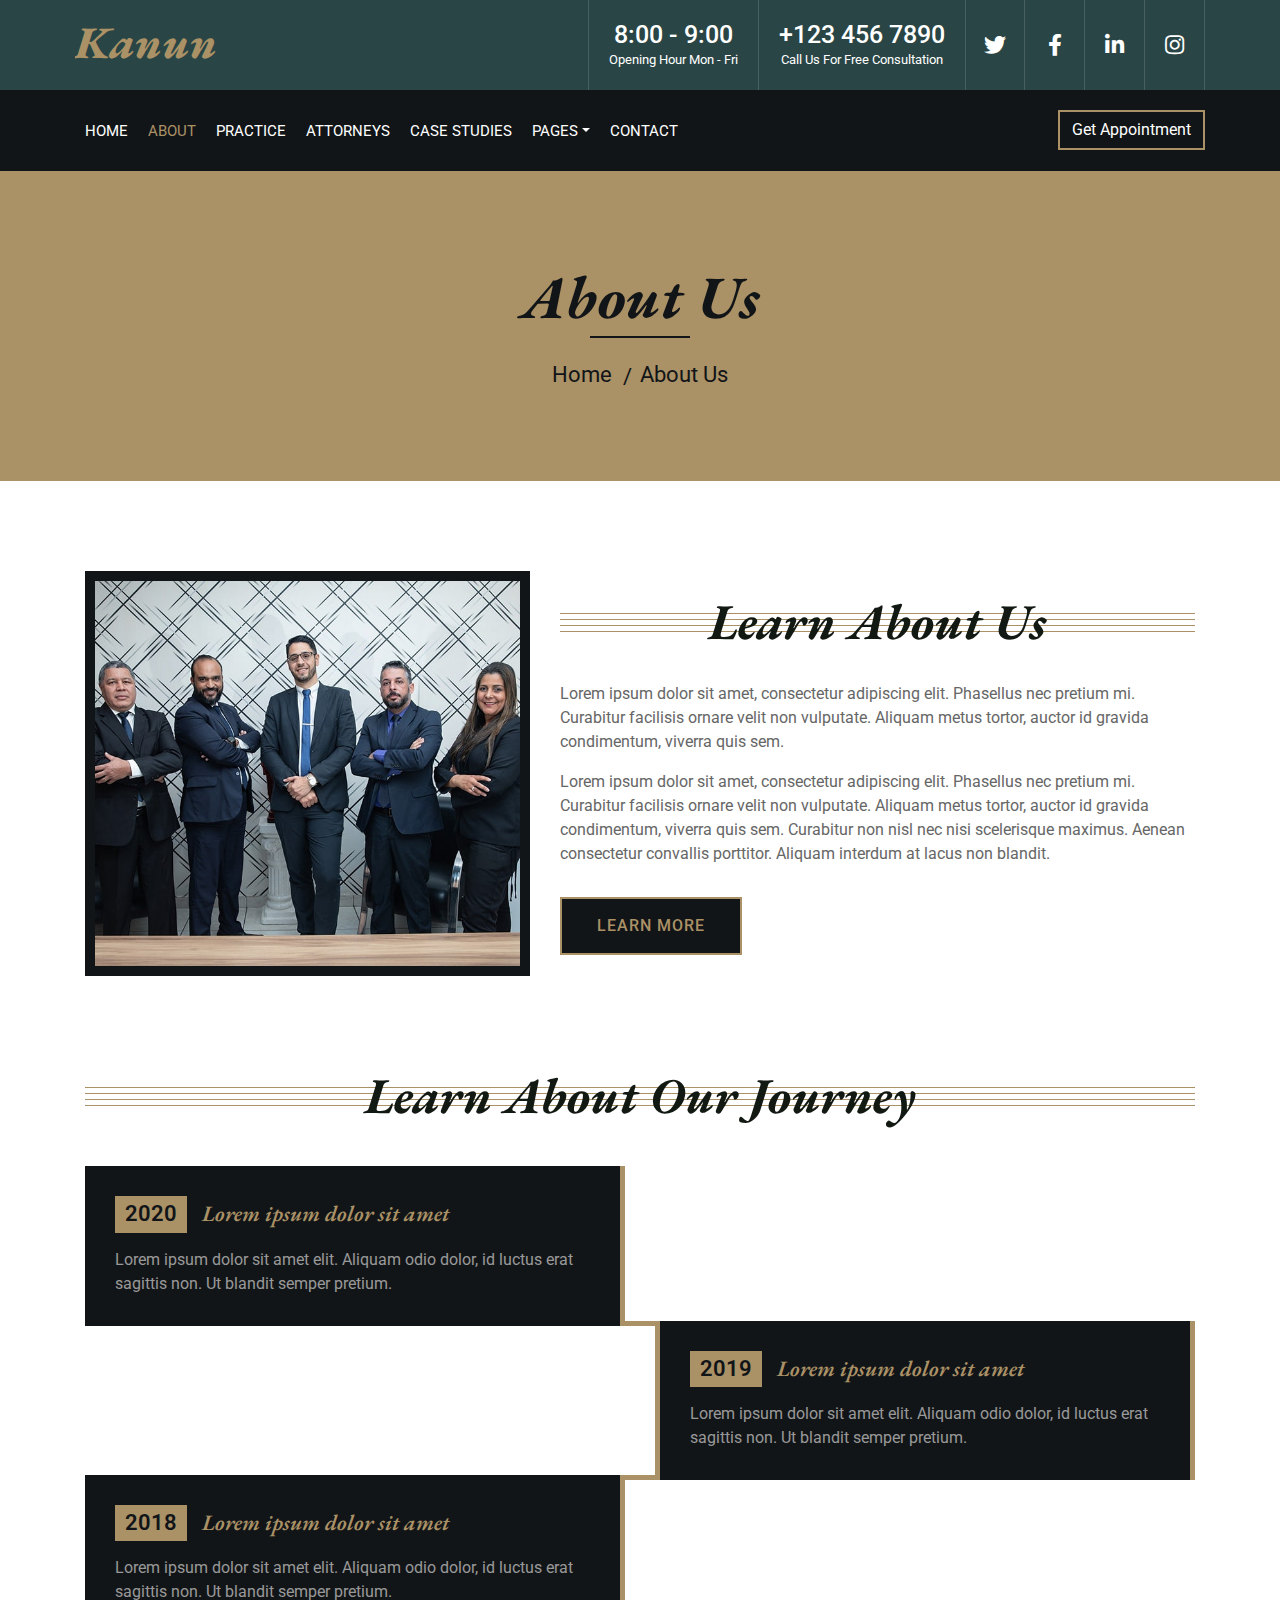
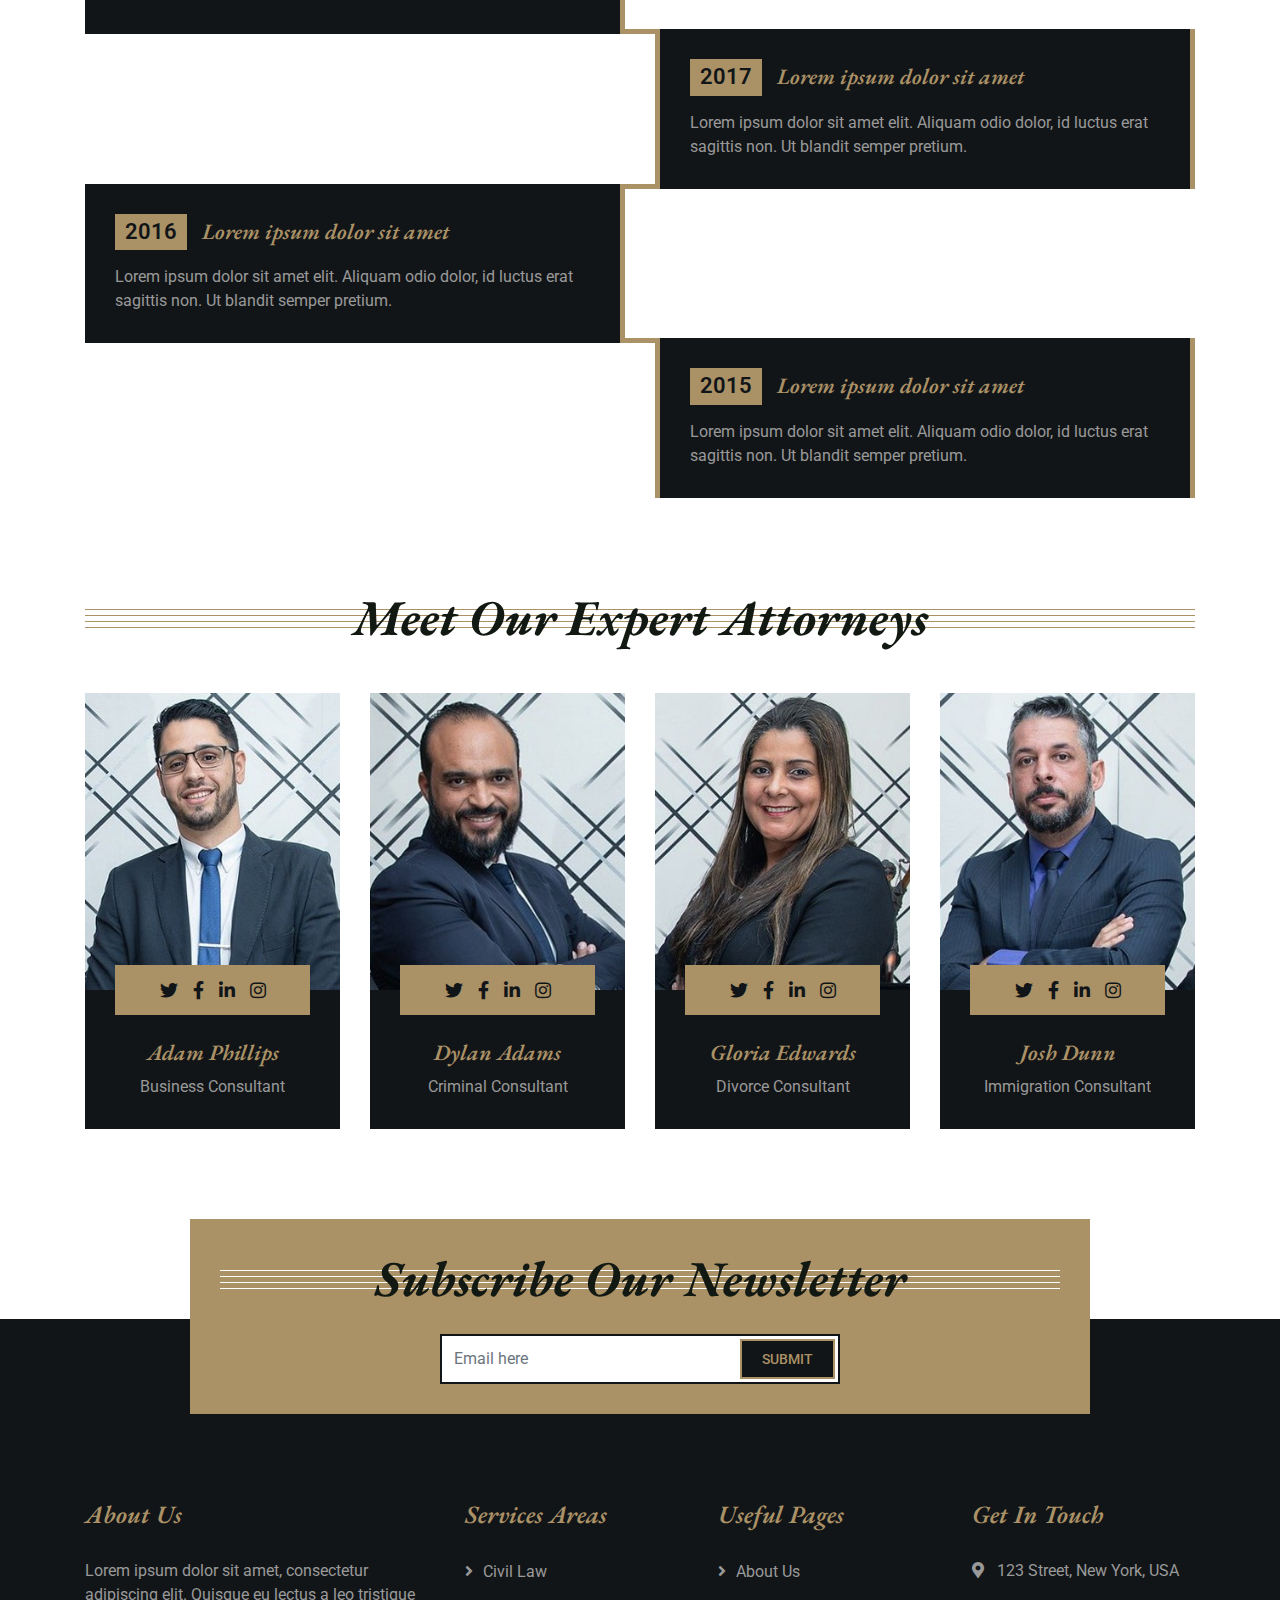
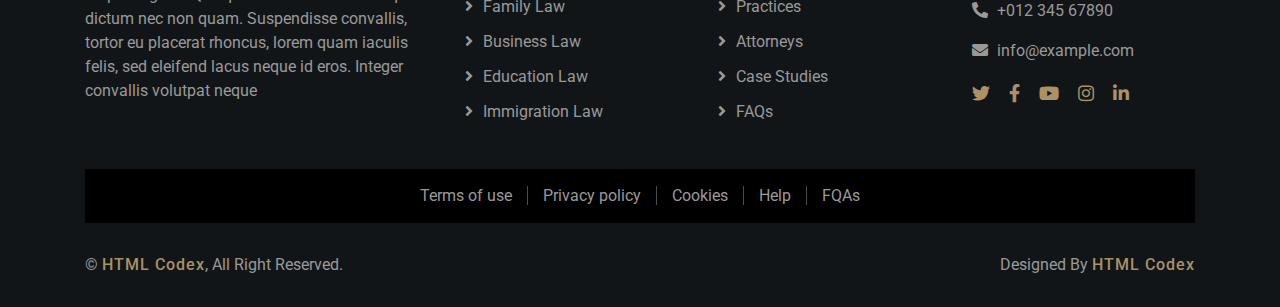
==== about.html @ 0aba2301 "Primer commit de Lucas" ====
<!DOCTYPE html>
<html lang="en">
    <head>
        <meta charset="utf-8">
        <title>Kanun - Law Firm Website Template</title>
        <meta content="width=device-width, initial-scale=1.0" name="viewport">
        <meta content="Law Firm Website Template" name="keywords">
        <meta content="Law Firm Website Template" name="description">

        <!-- Favicon -->
        <link href="img/favicon.ico" rel="icon">

        <!-- Google Font -->
        <link href="https://fonts.googleapis.com/css2?family=EB+Garamond:ital,wght@1,600;1,700;1,800&family=Roboto:wght@400;500&display=swap" rel="stylesheet"> 
        
        <!-- CSS Libraries -->
        <link href="https://stackpath.bootstrapcdn.com/bootstrap/4.4.1/css/bootstrap.min.css" rel="stylesheet">
        <link href="https://cdnjs.cloudflare.com/ajax/libs/font-awesome/5.10.0/css/all.min.css" rel="stylesheet">
        <link href="lib/animate/animate.min.css" rel="stylesheet">
        <link href="lib/owlcarousel/assets/owl.carousel.min.css" rel="stylesheet">

        <!-- Template Stylesheet -->
        <link href="css/style.css" rel="stylesheet">
    </head>

    <body>
        <div class="wrapper">
            <!-- Top Bar Start -->
            <div class="top-bar">
                <div class="container-fluid">
                    <div class="row">
                        <div class="col-lg-3">
                            <div class="logo">
                                <a href="index.html">
                                    <h1>Kanun</h1>
                                    <!-- <img src="img/logo.jpg" alt="Logo"> -->
                                </a>
                            </div>
                        </div>
                        <div class="col-lg-9">
                            <div class="top-bar-right">
                                <div class="text">
                                    <h2>8:00 - 9:00</h2>
                                    <p>Opening Hour Mon - Fri</p>
                                </div>
                                <div class="text">
                                    <h2>+123 456 7890</h2>
                                    <p>Call Us For Free Consultation</p>
                                </div>
                                <div class="social">
                                    <a href=""><i class="fab fa-twitter"></i></a>
                                    <a href=""><i class="fab fa-facebook-f"></i></a>
                                    <a href=""><i class="fab fa-linkedin-in"></i></a>
                                    <a href=""><i class="fab fa-instagram"></i></a>
                                </div>
                            </div>
                        </div>
                    </div>
                </div>
            </div>
            <!-- Top Bar End -->

            <!-- Nav Bar Start -->
            <div class="nav-bar">
                <div class="container-fluid">
                    <nav class="navbar navbar-expand-lg bg-dark navbar-dark">
                        <a href="#" class="navbar-brand">MENU</a>
                        <button type="button" class="navbar-toggler" data-toggle="collapse" data-target="#navbarCollapse">
                            <span class="navbar-toggler-icon"></span>
                        </button>

                        <div class="collapse navbar-collapse justify-content-between" id="navbarCollapse">
                            <div class="navbar-nav mr-auto">
                                <a href="index.html" class="nav-item nav-link">Home</a>
                                <a href="about.html" class="nav-item nav-link active">About</a>
                                <a href="service.html" class="nav-item nav-link">Practice</a>
                                <a href="team.html" class="nav-item nav-link">Attorneys</a>
                                <a href="portfolio.html" class="nav-item nav-link">Case Studies</a>
                                <div class="nav-item dropdown">
                                    <a href="#" class="nav-link dropdown-toggle" data-toggle="dropdown">Pages</a>
                                    <div class="dropdown-menu">
                                        <a href="single-page.html" class="dropdown-item">Blog Page</a>
                                        <a href="#" class="dropdown-item">Single Page</a>
                                    </div>
                                </div>
                                <a href="contact.html" class="nav-item nav-link">Contact</a>
                            </div>
                            <div class="ml-auto">
                                <a class="btn" href="">Get Appointment</a>
                            </div>
                        </div>
                    </nav>
                </div>
            </div>
            <!-- Nav Bar End -->
            
            
            <!-- Page Header Start -->
            <div class="page-header">
                <div class="container">
                    <div class="row">
                        <div class="col-12">
                            <h2>About Us</h2>
                        </div>
                        <div class="col-12">
                            <a href="">Home</a>
                            <a href="">About Us</a>
                        </div>
                    </div>
                </div>
            </div>
            <!-- Page Header End -->


            <!-- About Start -->
            <div class="about">
                <div class="container">
                    <div class="row align-items-center">
                        <div class="col-lg-5 col-md-6">
                            <div class="about-img">
                                <img src="img/about.jpg" alt="Image">
                            </div>
                        </div>
                        <div class="col-lg-7 col-md-6">
                            <div class="section-header">
                                <h2>Learn About Us</h2>
                            </div>
                            <div class="about-text">
                                <p>
                                    Lorem ipsum dolor sit amet, consectetur adipiscing elit. Phasellus nec pretium mi. Curabitur facilisis ornare velit non vulputate. Aliquam metus tortor, auctor id gravida condimentum, viverra quis sem.
                                </p>
                                <p>
                                    Lorem ipsum dolor sit amet, consectetur adipiscing elit. Phasellus nec pretium mi. Curabitur facilisis ornare velit non vulputate. Aliquam metus tortor, auctor id gravida condimentum, viverra quis sem. Curabitur non nisl nec nisi scelerisque maximus. Aenean consectetur convallis porttitor. Aliquam interdum at lacus non blandit.
                                </p>
                                <a class="btn" href="">Learn More</a>
                            </div>
                        </div>
                    </div>
                </div>
            </div>
            <!-- About End -->


            <!-- Timeline Start -->
            <div class="timeline">
                <div class="container">
                    <div class="section-header">
                        <h2>Learn About Our Journey</h2>
                    </div>
                    <div class="timeline-start">
                        <div class="timeline-container left">
                            <div class="timeline-content">
                                <h2><span>2020</span>Lorem ipsum dolor sit amet</h2>
                                <p>
                                    Lorem ipsum dolor sit amet elit. Aliquam odio dolor, id luctus erat sagittis non. Ut blandit semper pretium.
                                </p>
                            </div>
                        </div>
                        <div class="timeline-container right">
                            <div class="timeline-content">
                                <h2><span>2019</span>Lorem ipsum dolor sit amet</h2>
                                <p>
                                    Lorem ipsum dolor sit amet elit. Aliquam odio dolor, id luctus erat sagittis non. Ut blandit semper pretium.
                                </p>
                            </div>
                        </div>
                        <div class="timeline-container left">
                            <div class="timeline-content">
                                <h2><span>2018</span>Lorem ipsum dolor sit amet</h2>
                                <p>
                                    Lorem ipsum dolor sit amet elit. Aliquam odio dolor, id luctus erat sagittis non. Ut blandit semper pretium.
                                </p>
                            </div>
                        </div>
                        <div class="timeline-container right">
                            <div class="timeline-content">
                                <h2><span>2017</span>Lorem ipsum dolor sit amet</h2>
                                <p>
                                    Lorem ipsum dolor sit amet elit. Aliquam odio dolor, id luctus erat sagittis non. Ut blandit semper pretium.
                                </p>
                            </div>
                        </div>
                        <div class="timeline-container left">
                            <div class="timeline-content">
                                <h2><span>2016</span>Lorem ipsum dolor sit amet</h2>
                                <p>
                                    Lorem ipsum dolor sit amet elit. Aliquam odio dolor, id luctus erat sagittis non. Ut blandit semper pretium.
                                </p>
                            </div>
                        </div>
                        <div class="timeline-container right">
                            <div class="timeline-content">
                                <h2><span>2015</span>Lorem ipsum dolor sit amet</h2>
                                <p>
                                    Lorem ipsum dolor sit amet elit. Aliquam odio dolor, id luctus erat sagittis non. Ut blandit semper pretium.
                                </p>
                            </div>
                        </div>
                    </div>
                </div>
            </div>
            <!-- Timeline End -->


            <!-- Team Start -->
            <div class="team">
                <div class="container">
                    <div class="section-header">
                        <h2>Meet Our Expert Attorneys</h2>
                    </div>
                    <div class="row">
                        <div class="col-lg-3 col-md-6">
                            <div class="team-item">
                                <div class="team-img">
                                    <img src="img/team-1.jpg" alt="Team Image">
                                </div>
                                <div class="team-text">
                                    <h2>Adam Phillips</h2>
                                    <p>Business Consultant</p>
                                    <div class="team-social">
                                        <a class="social-tw" href=""><i class="fab fa-twitter"></i></a>
                                        <a class="social-fb" href=""><i class="fab fa-facebook-f"></i></a>
                                        <a class="social-li" href=""><i class="fab fa-linkedin-in"></i></a>
                                        <a class="social-in" href=""><i class="fab fa-instagram"></i></a>
                                    </div>
                                </div>
                            </div>
                        </div>
                        <div class="col-lg-3 col-md-6">
                            <div class="team-item">
                                <div class="team-img">
                                    <img src="img/team-2.jpg" alt="Team Image">
                                </div>
                                <div class="team-text">
                                    <h2>Dylan Adams</h2>
                                    <p>Criminal Consultant</p>
                                    <div class="team-social">
                                        <a class="social-tw" href=""><i class="fab fa-twitter"></i></a>
                                        <a class="social-fb" href=""><i class="fab fa-facebook-f"></i></a>
                                        <a class="social-li" href=""><i class="fab fa-linkedin-in"></i></a>
                                        <a class="social-in" href=""><i class="fab fa-instagram"></i></a>
                                    </div>
                                </div>
                            </div>
                        </div>
                        <div class="col-lg-3 col-md-6">
                            <div class="team-item">
                                <div class="team-img">
                                    <img src="img/team-3.jpg" alt="Team Image">
                                </div>
                                <div class="team-text">
                                    <h2>Gloria Edwards</h2>
                                    <p>Divorce Consultant</p>
                                    <div class="team-social">
                                        <a class="social-tw" href=""><i class="fab fa-twitter"></i></a>
                                        <a class="social-fb" href=""><i class="fab fa-facebook-f"></i></a>
                                        <a class="social-li" href=""><i class="fab fa-linkedin-in"></i></a>
                                        <a class="social-in" href=""><i class="fab fa-instagram"></i></a>
                                    </div>
                                </div>
                            </div>
                        </div>
                        <div class="col-lg-3 col-md-6">
                            <div class="team-item">
                                <div class="team-img">
                                    <img src="img/team-4.jpg" alt="Team Image">
                                </div>
                                <div class="team-text">
                                    <h2>Josh Dunn</h2>
                                    <p>Immigration Consultant</p>
                                    <div class="team-social">
                                        <a class="social-tw" href=""><i class="fab fa-twitter"></i></a>
                                        <a class="social-fb" href=""><i class="fab fa-facebook-f"></i></a>
                                        <a class="social-li" href=""><i class="fab fa-linkedin-in"></i></a>
                                        <a class="social-in" href=""><i class="fab fa-instagram"></i></a>
                                    </div>
                                </div>
                            </div>
                        </div>
                    </div>
                </div>
            </div>
            <!-- Team End -->


            <!-- Newsletter Start -->
            <div class="newsletter">
                <div class="container">
                    <div class="section-header">
                        <h2>Subscribe Our Newsletter</h2>
                    </div>
                    <div class="form">
                        <input class="form-control" placeholder="Email here">
                        <button class="btn">Submit</button>
                    </div>
                </div>
            </div>
            <!-- Newsletter End -->


            <!-- Footer Start -->
            <div class="footer">
                <div class="container">
                    <div class="row">
                        <div class="col-md-6 col-lg-4">
                            <div class="footer-about">
                                <h2>About Us</h2>
                                <p>
                                    Lorem ipsum dolor sit amet, consectetur adipiscing elit. Quisque eu lectus a leo tristique dictum nec non quam. Suspendisse convallis, tortor eu placerat rhoncus, lorem quam iaculis felis, sed eleifend lacus neque id eros. Integer convallis volutpat neque
                                </p>
                            </div>
                        </div>
                        <div class="col-md-6 col-lg-8">
                            <div class="row">
                        <div class="col-md-6 col-lg-4">
                            <div class="footer-link">
                                <h2>Services Areas</h2>
                                <a href="">Civil Law</a>
                                <a href="">Family Law</a>
                                <a href="">Business Law</a>
                                <a href="">Education Law</a>
                                <a href="">Immigration Law</a>
                            </div>
                        </div>
                        <div class="col-md-6 col-lg-4">
                            <div class="footer-link">
                                <h2>Useful Pages</h2>
                                <a href="">About Us</a>
                                <a href="">Practices</a>
                                <a href="">Attorneys</a>
                                <a href="">Case Studies</a>
                                <a href="">FAQs</a>
                            </div>
                        </div>
                        <div class="col-md-6 col-lg-4">
                            <div class="footer-contact">
                                <h2>Get In Touch</h2>
                                <p><i class="fa fa-map-marker-alt"></i>123 Street, New York, USA</p>
                                <p><i class="fa fa-phone-alt"></i>+012 345 67890</p>
                                <p><i class="fa fa-envelope"></i>info@example.com</p>
                                <div class="footer-social">
                                    <a href=""><i class="fab fa-twitter"></i></a>
                                    <a href=""><i class="fab fa-facebook-f"></i></a>
                                    <a href=""><i class="fab fa-youtube"></i></a>
                                    <a href=""><i class="fab fa-instagram"></i></a>
                                    <a href=""><i class="fab fa-linkedin-in"></i></a>
                                </div>
                            </div>
                        </div>
                        </div>
                    </div>
                    </div>
                </div>
                <div class="container footer-menu">
                    <div class="f-menu">
                        <a href="">Terms of use</a>
                        <a href="">Privacy policy</a>
                        <a href="">Cookies</a>
                        <a href="">Help</a>
                        <a href="">FQAs</a>
                    </div>
                </div>
                <div class="container copyright">
                    <div class="row">
                        <div class="col-md-6">
                            <p>&copy; <a href="https://htmlcodex.com/law-firm-website-template">HTML Codex</a>, All Right Reserved.</p>
                        </div>
                        <div class="col-md-6">
                            <p>Designed By <a href="https://htmlcodex.com">HTML Codex</a></p>
                        </div>
                    </div>
                </div>
            </div>
            <!-- Footer End -->
            
            <a href="#" class="back-to-top"><i class="fa fa-chevron-up"></i></a>
        </div>

        <!-- JavaScript Libraries -->
        <script src="https://code.jquery.com/jquery-3.4.1.min.js"></script>
        <script src="https://stackpath.bootstrapcdn.com/bootstrap/4.4.1/js/bootstrap.bundle.min.js"></script>
        <script src="lib/easing/easing.min.js"></script>
        <script src="lib/owlcarousel/owl.carousel.min.js"></script>
        <script src="lib/isotope/isotope.pkgd.min.js"></script>

        <!-- Template Javascript -->
        <script src="js/main.js"></script>
    </body>
</html>
---- css/style.css ----
/*******************************/
/********* General CSS *********/
/*******************************/
body {
    color: #666666;
    background: #ffffff;
    font-family: 'Roboto', sans-serif;
    font-weight: 400;
}

h1,
h2, 
h3, 
h4,
h5, 
h6 {
    font-family: 'EB Garamond', serif;
    font-weight: 600;
    font-style: italic;
    color: #121812;
}

a {
    color: #454545;
    transition: .3s;
}

a:hover,
a:active,
a:focus {
    color: #aa9166;
    outline: none;
    text-decoration: none;
}

.btn:focus {
    box-shadow: none;
}

.wrapper {
    position: relative;
    width: 100%;
    max-width: 1366px;
    margin: 0 auto;
    background: #ffffff;
}

.back-to-top {
    position: fixed;
    display: none;
    background: #aa9166;
    color: #121518;
    width: 44px;
    height: 44px;
    text-align: center;
    line-height: 1;
    font-size: 22px;
    right: 15px;
    bottom: 15px;
    transition: background 0.5s;
    z-index: 9;
}

.back-to-top:hover {
    color: #aa9166;
    background: #121518;
}

.back-to-top i {
    padding-top: 10px;
}


/**********************************/
/********** Top Bar CSS ***********/
/**********************************/
.top-bar {
    position: relative;
    height: 90px;
    background: #294545;
}

.top-bar .logo {
    padding: 15px 0;
    text-align: left;
    overflow: hidden;
}

.top-bar .logo h1 {
    margin: 0;
    color: #aa9166;
    font-size: 45px;
    line-height: 55px;
    font-weight: 800;
}

.top-bar .logo img {
    max-width: 100%;
    max-height: 70px;
}

.top-bar .top-bar-right {
    display: flex;
    align-items: center;
    justify-content: flex-end;
}

.top-bar .text {
    display: flex;
    align-items: center;
    justify-content: center;
    flex-direction: column;
    height: 90px;
    padding: 0 20px;
    text-align: center;
    border-left: 1px solid rgba(255, 255, 255, .15);
}

.top-bar .text h2 {
    color: #ffffff;
    font-family: 'Roboto', sans-serif;
    font-weight: 500;
    font-style: normal;
    font-size: 25px;
    margin: 0;
}

.top-bar .text p {
    color: #ffffff;
    font-size: 13px;
    margin: 0;
}

.top-bar .social {
    display: flex;
    height: 90px;
    font-size: 0;
    justify-content: flex-end;
}

.top-bar .social a {
    display: flex;
    align-items: center;
    justify-content: center;
    width: 60px;
    height: 100%;
    font-size: 22px;
    color: #ffffff;
    border-right: 1px solid rgba(255, 255, 255, .15);
}

.top-bar .social a:first-child {
    border-left: 1px solid rgba(255, 255, 255, .15);
}

.top-bar .social a:hover {
    color: #aa9166;
    background: #ffffff;
}

@media (min-width: 992px) {
    .top-bar {
        padding: 0 60px;
    }
}

@media (max-width: 991.98px) {
    .top-bar .logo {
        text-align: center;
    }
    
    .top-bar .social {
        display: none;
    }
}


/**********************************/
/*********** Nav Bar CSS **********/
/**********************************/
.nav-bar {
    position: relative;
    padding: 20px 0;
    transition: .3s;
}

.nav-bar.nav-sticky {
    position: fixed;
    top: 0;
    width: 100%;
    padding: 10px 0;
    box-shadow: 0 2px 5px rgba(0, 0, 0, .3);
    z-index: 999;
}

.nav-bar .navbar {
    height: 100%;
    padding: 0;
}

.navbar-dark .navbar-nav .nav-link,
.navbar-dark .navbar-nav .nav-link:focus,
.navbar-dark .navbar-nav .nav-link:hover,
.navbar-dark .navbar-nav .nav-link.active {
    padding: 10px 10px 8px 10px;
    color: #ffffff;
}

.navbar-dark .navbar-nav .nav-link:hover,
.navbar-dark .navbar-nav .nav-link.active {
    color: #aa9166;
    transition: none;
}

.nav-bar .dropdown-menu {
    margin-top: 0;
    border: 0;
    border-radius: 0;
    background: #f8f9fa;
}

.nav-bar .btn {
    color: #ffffff;
    border: 2px solid #aa9166;
    border-radius: 0;
}

.nav-bar .btn:hover {
    background: #aa9166;
}

@media (min-width: 992px) {
    .nav-bar {
        padding: 20px 60px;
    }
    
    .nav-bar.nav-sticky {
        padding: 10px 60px;
    }
    
    .nav-bar,
    .nav-bar .navbar {
        background: #121518 !important;
    }
    
    .nav-bar .navbar-brand {
        display: none;
    }
    
    .nav-bar a.nav-link {
        padding: 8px 15px;
        font-size: 15px;
        text-transform: uppercase;
    }
}

@media (max-width: 991.98px) {   
    .nav-bar,
    .nav-bar .navbar {
        padding: 3px 0;
        background: #121518 !important;
    }
    
    .nav-bar a.nav-link {
        padding: 5px;
    }
    
    .nav-bar .dropdown-menu {
        box-shadow: none;
    }
    
    .nav-bar .btn {
        display: none;
    }
}


/*******************************/
/******** Carousel CSS *********/
/*******************************/
.carousel {
    position: relative;
    width: 100%;
    height: calc(100vh - 170px);
    margin: 0 auto;
    text-align: center;
    overflow: hidden;
}

.carousel .carousel-inner,
.carousel .carousel-item {
    position: relative;
    width: 100%;
    height: 100%;
}

.carousel .carousel-item img {
    width: 100%;
    height: 100%;
    object-fit: cover;
}

.carousel .carousel-item::after {
    position: absolute;
    content: "";
    width: 100%;
    height: 100%;
    top: 0;
    left: 0;
    background: rgba(0, 0, 0, .3);
    z-index: 1;
}

.carousel .carousel-caption {
    position: absolute;
    top: 0;
    bottom: 0;
    display: flex;
    align-items: center;
    justify-content: center;
    flex-direction: column;
    height: calc(100vh - 170px);
}

.carousel .carousel-caption h1 {
    color: #ffffff;
    font-size: 60px;
    font-weight: 700;
    margin-bottom: 20px;
}

.carousel .carousel-caption p {
    color: #ffffff;
    font-size: 25px;
    margin-bottom: 25px;
}

.carousel .carousel-caption .btn {
    padding: 15px 35px;
    font-size: 18px;
    font-weight: 500;
    letter-spacing: 1px;
    text-transform: uppercase;
    color: #aa9166;
    background: #121518;
    border: 2px solid #aa9166;
    border-radius: 0;
    transition: .3s;
}

.carousel .carousel-caption .btn:hover {
    color: #121518;
    background: #aa9166;
}

@media (max-width: 767.98px) {
    .carousel .carousel-caption h1 {
        font-size: 40px;
        font-weight: 700;
    }
    
    .carousel .carousel-caption p {
        font-size: 20px;
    }
    
    .carousel .carousel-caption .btn {
        padding: 12px 30px;
        font-size: 18px;
        font-weight: 500;
        letter-spacing: 0;
    }
}

@media (max-width: 575.98px) {
    .carousel .carousel-caption h1 {
        font-size: 30px;
        font-weight: 500;
    }
    
    .carousel .carousel-caption p {
        font-size: 16px;
    }
    
    .carousel .carousel-caption .btn {
        padding: 10px 25px;
        font-size: 16px;
        font-weight: 400;
        letter-spacing: 0;
    }
}

.carousel .animated {
    -webkit-animation-duration: 1.5s;
    animation-duration: 1.5s;
}


/*******************************/
/******* Page Header CSS *******/
/*******************************/
.page-header {
    position: relative;
    margin-bottom: 45px;
    padding: 90px 0;
    text-align: center;
    background: #aa9166;
}

.page-header h2 {
    position: relative;
    color: #121518;
    font-size: 60px;
    font-weight: 700;
    margin-bottom: 20px;
    padding-bottom: 5px;
}

.page-header h2::after {
    position: absolute;
    content: "";
    width: 100px;
    height: 2px;
    left: calc(50% - 50px);
    bottom: 0;
    background: #121518;
}

.page-header a {
    position: relative;
    padding: 0 12px;
    font-size: 22px;
    color: #121518;
}

.page-header a:hover {
    color: #ffffff;
}

.page-header a::after {
    position: absolute;
    content: "/";
    width: 8px;
    height: 8px;
    top: -2px;
    right: -7px;
    text-align: center;
    color: #121518;
}

.page-header a:last-child::after {
    display: none;
}

@media (max-width: 767.98px) {
    .page-header h2 {
        font-size: 35px;
    }
    
    .page-header a {
        font-size: 18px;
    }
}


/*******************************/
/******* Section Header ********/
/*******************************/
.section-header {
    position: relative;
    width: 100%;
    text-align: center;
    margin-bottom: 45px;
}

.section-header h2 {
    margin: 0;
    position: relative;
    font-size: 50px;
    font-weight: 700;
    white-space: nowrap;
    z-index: 1;
}

.section-header h2::before {
    position: absolute;
    content: "";
    width: 100%;
    height: 7px;
    left: 0;
    top: 21px;
    background: transparent;
    border-top: 1px solid #aa9166;
    border-bottom: 1px solid #aa9166;
    z-index: -1;
}

.section-header h2::after {
    position: absolute;
    content: "";
    width: 100%;
    height: 7px;
    left: 0;
    bottom: 20px;
    background: transparent;
    border-top: 1px solid #aa9166;
    border-bottom: 1px solid #aa9166;
    z-index: -1;
}

@media (max-width: 767.98px) {
    .section-header h2 {
        font-size: 30px;
    }
}

/*******************************/
/******** Top Feature CSS ******/
/*******************************/
.feature-top {
    position: relative;
    background: #121518;
    margin-bottom: 45px;
}

.feature-top .col-md-3 {
    border-right: 1px solid rgba(255, 255, 255, .1);
    border-bottom: 1px solid rgba(255, 255, 255, .1);
}

@media (max-width: 575.98px) {
    .feature-top .col-md-3:nth-child(1n) {
        border-right: none;
    }
    
    .feature-top .col-md-3:last-child {
        border-bottom: none;
    }
}

@media (min-width: 576px) and (max-width: 767.98px) {
    .feature-top .col-md-3:nth-child(2n) {
        border-right: none;
    }
    
    .feature-top .col-md-3:nth-child(3n),
    .feature-top .col-md-3:nth-child(4n) {
        border-bottom: none;
    }
}

@media (min-width: 768px) {
    .feature-top .col-md-3 {
        border-bottom: none;
    }
    
    .feature-top .col-md-3:nth-child(4n) {
        border-right: none;
    }
}

.feature-top .feature-item {
    padding: 30px 0;
    text-align: center;
}

.feature-top .feature-item i {
    color: #aa9166;
    font-size: 35px;
    margin-bottom: 10px;
}

.feature-top .feature-item h3 {
    color: #ffffff;
    font-size: 30px;
    font-weight: 600;
}

.feature-top .feature-item p {
    color: #999999;
    margin: 0;
    font-size: 18px;
}


/*******************************/
/********** About CSS **********/
/*******************************/
.about {
    position: relative;
    width: 100%;
    padding: 45px 0;
}

.about .section-header {
    margin-bottom: 30px;
}

.about .about-img {
    position: relative;
    height: 100%;
    padding: 10px;
    background: #121518;
}

.about .about-img img {
    width: 100%;
    height: 100%;
    object-fit: cover;
}

.about .about-text p {
    font-size: 16px;
}

.about .about-text a.btn {
    position: relative;
    margin-top: 15px;
    padding: 15px 35px;
    font-size: 16px;
    font-weight: 500;
    letter-spacing: 1px;
    text-transform: uppercase;
    color: #aa9166;
    border: 2px solid #aa9166;
    border-radius: 0;
    background: #121518;
    transition: .3s;
}

.about .about-text a.btn:hover {
    color: #121518;
    background: #aa9166;
}

@media (max-width: 767.98px) {
    .about .about-img {
        margin-bottom: 30px;
        height: auto;
    }
}


/*******************************/
/********* Service CSS *********/
/*******************************/
.service {
    position: relative;
    width: 100%;
    padding: 45px 0 15px 0;
}

.service .service-item {
    position: relative;
    width: 100%;
    text-align: center;
    background: #121518;
    margin-bottom: 30px;
}

.service .service-icon {
    height: 200px;
    position: relative;
    display: flex;
    align-items: center;
    justify-content: center;
    background: #000000;
}

.service .service-icon i {
    width: 100px;
    height: 100px;
    padding: 20px 0;
    text-align: center;
    font-size: 60px;
    color: #aa9166;
    background: #121518;
    transition: .5s;
}

.service .service-item:hover .service-icon i {
    margin-top: -15px;
}

.service .service-item h3 {
    margin: 0;
    padding: 25px 15px 15px 15px;
    font-size: 30px;
    font-weight: 600;
    color: #aa9166;
}

.service .service-item p {
    margin: 0;
    color: #999999;
    padding: 0 25px 25px 25px;
    font-size: 18px;
}

.service .service-item a.btn {
    position: relative;
    margin-bottom: 30px;
    padding: 10px 20px;
    font-size: 14px;
    font-weight: 500;
    letter-spacing: 1px;
    text-transform: uppercase;
    color: #aa9166;
    border: 2px solid #aa9166;
    border-radius: 0;
    background: #121518;
    transition: .3s;
}

.service .service-item:hover a.btn {
    color: #121518;
    background: #aa9166;
}


/*******************************/
/********* Feature CSS *********/
/*******************************/
.feature {
    position: relative;
    width: 100%;
    padding: 45px 0;
}

.feature .feature-item {
    margin-bottom: 30px;
}

.feature .feature-icon {
    height: 180px;
    position: relative;
    display: flex;
    align-items: center;
    justify-content: center;
    background: #121518;
}

.feature .feature-icon i {
    width: 100px;
    height: 100px;
    padding: 20px 0;
    text-align: center;
    font-size: 60px;
    color: #aa9166;
    background: #000000;
    transition: .5s;
}

.feature .feature-item:hover .feature-icon i {
    margin-right: -15px;
}

.feature .feature-item h3 {
    position: relative;
    margin-bottom: 15px;
    padding-bottom: 10px;
    font-size: 30px;
    font-weight: 600;
}

.feature .feature-item h3::after {
    position: absolute;
    content: "";
    width: 50px;
    height: 2px;
    left: 0;
    bottom: 0;
    background: #aa9166;
}

.feature .feature-item p {
    margin: 0;
    font-size: 16px;
}

.feature .feature-img {
    position: relative;
    height: 100%;
    padding: 10px;
    background: #121518;
}

.feature .feature-img img {
    width: 100%;
    height: 100%;
    object-fit: cover;
}


/*******************************/
/*********** Team CSS **********/
/*******************************/
.team {
    position: relative;
    width: 100%;
    padding: 45px 0 15px 0;
}

.team .team-item {
    margin-bottom: 30px;
}

.team .team-img {
    position: relative;
}

.team .team-img img {
    width: 100%;
}

.team .team-text {
    position: relative;
    padding: 50px 15px 30px 15px;
    text-align: center;
    background: #121518;
}

.team .team-text h2 {
    font-size: 22px;
    font-weight: 600;
    color: #aa9166;
}

.team .team-text p {
    margin: 0;
    color: #999999;
}

.team .team-social {
    position: absolute;
    width: calc(100% - 60px);
    height: 50px;
    top: -25px;
    left: 30px;
    display: flex;
    align-items: center;
    justify-content: center;
    background: #aa9166;
    font-size: 0;
    transition: .5s;
}

.team .team-item:hover .team-social {
    width: 100%;
    left: 0;
}

.team .team-social a {
    display: inline-block;
    margin-right: 15px;
    font-size: 18px;
    text-align: center;
    color: #121518;
    transition: .3s;
}

.team .team-social a:last-child {
    margin-right: 0;
}

.team .team-social a:hover {
    color: #ffffff;
}


/*******************************/
/*********** FAQs CSS **********/
/*******************************/
.faqs {
    position: relative;
    width: 100%;
    padding: 45px 0;
}

.faqs .faqs-img {
    position: relative;
    height: 100%;
    padding: 10px;
    background: #121518;
}

.faqs .faqs-img img {
    width: 100%;
    height: 100%;
    object-fit: cover;
}

@media(max-width: 767.98px) {
    .faqs .faqs-img {
        margin-bottom: 30px;
        height: auto;
    }
}

.faqs .card {
    margin-bottom: 15px;
    padding-top: 15px;
    border: none;
    border-radius: 0;
    border-top: 1px solid #aa9166;
}

.faqs .card:last-child {
    margin-bottom: 0;
    padding-bottom: 15px;
    border-bottom: 1px solid #aa9166;
}

.faqs .card-header {
    padding: 0;
    border: none;
    background: #ffffff;
}

.faqs .card-header a {
    display: block;
    width: 100%;
    color: #121518;
    font-size: 18px;
    line-height: 40px;
}

.faqs .card-header a span {
    display: inline-block;
    width: 40px;
    height: 40px;
    margin-right: 10px;
    text-align: center;
    background: #121518;
    color: #aa9166;
    font-weight: 700;
}

.faqs .card-header [data-toggle="collapse"]:after {
    font-family: 'font Awesome 5 Free';
    content: "\f067";
    float: right;
    color: #121518;
    font-size: 12px;
    font-weight: 900;
    transition: .3s;
}

.faqs .card-header [data-toggle="collapse"][aria-expanded="true"]:after {
    font-family: 'font Awesome 5 Free';
    content: "\f068";
    float: right;
    color: #121518;
    font-size: 12px;
    font-weight: 900;
    transition: .3s;
}

.faqs .card-body {
    padding: 15px 0 0 0;
    font-size: 16px;
    border: none;
    background: #ffffff;
}

.faqs a.btn {
    position: relative;
    margin-top: 15px;
    padding: 15px 35px;
    font-size: 16px;
    font-weight: 500;
    letter-spacing: 1px;
    text-transform: uppercase;
    color: #aa9166;
    border: 2px solid #aa9166;
    border-radius: 0;
    background: #121518;
    transition: .3s;
}

.faqs a.btn:hover {
    color: #121518;
    background: #aa9166;
}


/*******************************/
/******* Testimonial CSS *******/
/*******************************/
.testimonial {
    position: relative;
    padding: 45px 0;
}

.testimonial .testimonials-carousel {
    position: relative;
    width: calc(100% + 30px);
    left: -15px;
    right: -15px;
}

.testimonial .testimonial-item {
    position: relative;
    margin: 0 15px;
    padding: 30px;
    background: #121518;
    overflow: hidden;
}

.testimonial .testimonial-item i {
    position: absolute;
    top: 0;
    right: 0;
    color: #333333;
    font-size: 60px;
    transform: rotate(45deg);
    z-index: 1;
}

.testimonial .testimonial-item .col-12 {
    margin-top: 20px;
}

.testimonial .testimonial-item img {
    width: 100%;
}

.testimonial .testimonial-item h2 {
    color: #aa9166;
    font-size: 22px;
    font-weight: 600;
    margin-bottom: 5px;
}

.testimonial .testimonial-item p {
    color: #999999;
    font-size: 16px;
    margin: 0;
}

.testimonial .owl-nav,
.testimonial .owl-dots {
    margin-top: 15px;
    text-align: center;
}

.testimonial .owl-dot {
    display: inline-block;
    margin: 0 5px;
    width: 12px;
    height: 12px;
    border-radius: 50%;
    background: #aa9166;
}

.testimonial .owl-dot.active {
    background: #121518;
}


/*******************************/
/*********** Blog CSS **********/
/*******************************/
.blog {
    position: relative;
    width: 100%;
    padding: 45px 0;
}

.blog .blog-carousel {
    position: relative;
    width: calc(100% + 30px);
    left: -15px;
    right: -15px;
}

.blog .blog-item {
    position: relative;
    margin: 0 15px;
    background: #ffffff;
    overflow: hidden;
}

.blog .blog-page .blog-item {
    margin: 0 0 30px 0;
}

.blog .blog-item img {
    width: 100%;
    margin-bottom: 25px;
}

.blog .blog-item h3 {
    font-size: 25px;
    font-weight: 600;
}

.blog .blog-item .meta {
    padding: 0 0 15px 0;
}

.blog .blog-item .meta * {
    display: inline-block;
    margin: 0;
    padding: 0;
    font-size: 14px;
    color: #999999;
}

.blog .blog-item .meta i {
    margin: 0 2px 0 10px;
}

.blog .blog-item .meta i:first-child {
    margin-left: 0;
}

.blog .blog-item p {
    font-size: 16px;
}

.blog .blog-item a.btn {
    padding: 0;
    font-size: 14px;
    font-weight: 500;
    letter-spacing: 1px;
    text-transform: uppercase;
    color: #aa9166;
    transition: .3s;
}

.blog .blog-item a.btn i {
    margin-left: 10px;
}

.blog .blog-item a.btn:hover {
    color: #121518;
}

.blog .owl-nav,
.blog .owl-dots {
    margin-top: 15px;
    text-align: center;
}

.blog .owl-dot {
    display: inline-block;
    margin: 0 5px;
    width: 12px;
    height: 12px;
    border-radius: 50%;
    background: #aa9166;
}

.blog .owl-dot.active {
    background: #121518;
}

.blog .pagination .page-link {
    color: #121518;
    border-radius: 0;
    border-color: #aa9166;
}

.blog .pagination .page-link:hover,
.blog .pagination .page-item.active .page-link {
    color: #121518;
    background: #aa9166;
}

.blog .pagination .disabled .page-link {
    color: #999999;
}


/*******************************/
/********* Timeline CSS ********/
/*******************************/
.timeline {
    position: relative;
    padding: 45px 0;
}

.timeline .timeline-start {
    position: relative;
    width: calc(100% + 30px);
    left: -15px;
    right: -15px;
}

.timeline .timeline-container {
    padding: 0 15px;
    position: relative;
    background: inherit;
    width: 50%;
    margin-top: -5px;
}

.timeline .timeline-container.left {
    left: 0;
}

.timeline .timeline-container.right {
    left: 50%;
}

.timeline .timeline-container::before {
    content: '';
    position: absolute;
    width: 15px;
    height: 5px;
    background: #aa9166;
    z-index: 1;
}

.timeline .timeline-container.left::before {
    top: 0;
    right: 0;
}

.timeline .timeline-container.right::before {
    bottom: 0;
    left: 0;
}

.timeline .timeline-container::after {
    content: '';
    position: absolute;
    width: 15px;
    height: 5px;
    background: #aa9166;
    z-index: 1;
}

.timeline .timeline-container.left::after {
    bottom: 0;
    right: 0;
}

.timeline .timeline-container.right::after {
    top: 0;
    left: 0;
}

.timeline .timeline-container:first-child::before,
.timeline .timeline-container:last-child::before {
    display: none;
}

.timeline .timeline-container .timeline-content {
    padding: 30px;
    background: #121518;
    position: relative;
    border-right: 5px solid #aa9166;
}

.timeline .timeline-container.right .timeline-content {
    border-left: 5px solid #aa9166;
}

.timeline .timeline-container .timeline-content h2 {
    margin-bottom: 15px;
    font-size: 22px;
    font-weight: 600;
    color: #aa9166;
}

.timeline .timeline-container .timeline-content h2 span {
    display: inline-block;
    margin-right: 15px;
    padding: 5px 10px;
    color: #121518;
    background: #aa9166;
    font-family: 'Roboto', sans-serif;
    font-style: normal;
}

.timeline .timeline-container .timeline-content p {
    margin: 0;
    font-size: 16px;
    color: #999999;
}

@media (max-width: 767.98px) {
    .timeline .timeline-container {
        width: 100%;
        margin-top: 0;
        padding-left: 15px;
        padding-right: 15px;
        padding-bottom: 30px;
    }
    
    .timeline .timeline-container:last-child {
        padding-bottom: 0;
    }
    
    .timeline .timeline-container.right {
        left: 0%;
    }

    .timeline .timeline-container.left::after, 
    .timeline .timeline-container.right::after,
    .timeline .timeline-container.left::before,
    .timeline .timeline-container.right::before {
        width: 5px;
        height: 35px;
        left: 15px;
    }
    
    .timeline .timeline-container.left .timeline-content,
    .timeline .timeline-container.right .timeline-content {
        border-left: 5px solid #aa9166;
        border-right: none;
    }
}


/*******************************/
/******** Portfolio CSS ********/
/*******************************/
.portfolio {
    position: relative;
    padding: 45px 0;
    background: #ffffff;
}

.portfolio #portfolio-flters {
    padding: 0;
    margin: -15px 0 25px 0;
    list-style: none;
    font-size: 0;
    text-align: center;
}

.portfolio #portfolio-flters li,
.portfolio .load-more .btn {
    cursor: pointer;
    display: inline-block;
    margin: 5px;
    padding: 8px 15px;
    color: #aa9166;
    font-size: 14px;
    font-weight: 500;
    text-transform: uppercase;
    border-radius: 0;
    background: #121518;
    border: 2px solid #aa9166;
    transition: .3s;
}

.portfolio #portfolio-flters li:hover,
.portfolio #portfolio-flters li.filter-active {
    background: #aa9166;
    color: #121518;
}

.portfolio .load-more {
    text-align: center;
}

.portfolio .load-more .btn {
    padding: 15px 35px;
    font-size: 16px;
    transition: .3s;
}

.portfolio .load-more .btn:hover {
    color: #121518;
    background: #aa9166;
}

.portfolio .portfolio-item {
    position: relative;
    margin-bottom: 30px;
    overflow: hidden;
    transition: .5s;
}

.portfolio .portfolio-item:hover {
    margin-top: -10px;
}

.portfolio .portfolio-wrap {
    position: relative;
    width: 100%;
}

.portfolio img {
    position: relative;
    width: 100%; 
    height: 100%; 
    object-fit: cover;
}

.portfolio figure {
    position: absolute;
    padding: 30px;
    width: 100%;
    height: 100%;
    top: 0;
    left: 0;
    display: flex;
    align-items: flex-start;
    justify-content: flex-end;
    flex-direction: column;
    background: linear-gradient(rgba(0, 0, 0, .0), rgba(0, 0, 0, .0), rgba(0, 0, 0, 1) 90%);
}

.portfolio figure p {
    position: relative;
    margin-bottom: 5px;
    padding-bottom: 5px;
    color: #ffffff;
    font-size: 18px;
}

.portfolio figure p::after {
    position: absolute;
    content: "";
    width: 50px;
    height: 2px;
    left: 0;
    bottom: 0;
    background: #ffffff;
}

.portfolio figure a {
    font-family: 'EB Garamond', serif;
    color: #aa9166;
    font-size: 25px;
    font-weight: 600;
    font-style: italic;
    transition: .3s;
}

.portfolio figure a:hover {
    text-decoration: none;
    color: #ffffff;
}

.portfolio figure span {
    position: relative;
    color: #999999;
    font-size: 16px;
}


/*******************************/
/********* Contact CSS *********/
/*******************************/
.contact {
    position: relative;
    width: 100%;
    padding: 45px 0 15px 0;
}

.contact .contact-info {
    position: relative;
    margin-bottom: 30px;
    width: 100%;
    padding: 30px;
    background: #121518;
}

.contact .contact-item {
    position: relative;
    margin-bottom: 30px;
    padding: 30px;
    display: flex;
    align-items: flex-start;
    flex-direction: row;
    border: 2px solid #aa9166;
}

.contact .contact-item i {
    display: inline-block;
    width: 60px;
    height: 60px;
    display: flex;
    align-items: center;
    justify-content: center;
    font-size: 30px;
    color: #aa9166;
    border: 2px solid #aa9166;
}

.contact .contact-text {
    position: relative;
    width: auto;
    padding-left: 15px;
}

.contact .contact-text h2 {
    color: #aa9166;
    font-size: 25px;
    font-weight: 600;
}

.contact .contact-text p {
    margin: 0;
    color: #999999;
    font-size: 16px;
}

.contact .contact-item:last-child {
    margin-bottom: 0;
}

.contact .contact-form {
    position: relative;
    margin-bottom: 30px;
}

.contact .contact-form input {
    height: 60px;
    border-radius: 0;
    border-width: 2px;
    border-color: #121518;
}

.contact .contact-form textarea {
    height: 190px;
    border-radius: 0;
    border-width: 2px;
    border-color: #121518;
}

.contact .contact-form .btn {
    padding: 16px 35px;
    font-size: 18px;
    font-weight: 500;
    letter-spacing: 1px;
    text-transform: uppercase;
    color: #aa9166;
    background: #121518;
    border: 2px solid #aa9166;
    border-radius: 0;
    transition: .3s;
}

.contact .contact-form .btn:hover {
    color: #121518;
    background: #aa9166;
}


/*******************************/
/******* Single Page CSS *******/
/*******************************/
.single {
    position: relative;
    width: 100%;
    padding: 45px 0 65px 0;
}

.single img {
    margin: 10px 0 15px 0;
}

.single .table,
.single .list-group {
    margin-bottom: 30px;
}

.single .ul-group {
    padding: 0;
    list-style: none;
}

.single .ul-group li {
    margin-left: 2px;
}

.single .ul-group li::before {
    position: relative;
    content: "\f0da";
    font-family: "Font Awesome 5 Free";
    font-weight: 900;
    margin-right: 10px;
}

.single .ol-group {
    padding-left: 18px;
}


/*******************************/
/********** Newsletter *********/
/*******************************/
.newsletter {
    position: relative;
    max-width: 900px;
    margin: 45px auto -140px auto;
    padding: 30px 15px;
    background: #aa9166;
    z-index: 1;
}

.newsletter .section-header {
    margin-bottom: 25px;
}

.newsletter .section-header h2::before,
.newsletter .section-header h2::after {
    border-color: #ffffff;
}

.newsletter .form {
    position: relative;
    max-width: 400px;
    margin: 0 auto;
}

.newsletter input {
    height: 50px;
    border: 2px solid #121518;
    border-radius: 0;
}

.newsletter .btn {
    position: absolute;
    top: 5px;
    right: 5px;
    height: 40px;
    padding: 8px 20px;
    font-size: 14px;
    font-weight: 500;
    text-transform: uppercase;
    color: #aa9166;
    background: #121518;
    border-radius: 0;
    border: 2px solid #aa9166;
    transition: .3s;
}

.newsletter .btn:hover {
    color: #121518;
    background: #aa9166;
}


/*******************************/
/********* Footer CSS **********/
/*******************************/
.footer {
    position: relative;
    margin-top: 45px;
    padding-top: 180px;
    background: #121518;
    color: #ffffff;
}

.footer .footer-about,
.footer .footer-link,
.footer .footer-contact {
    position: relative;
    margin-bottom: 45px;
    color: #999999;
}

.footer .footer-about h2,
.footer .footer-link h2,
.footer .footer-contact h2{
    position: relative;
    margin-bottom: 30px;
    font-size: 25px;
    font-weight: 600;
    color: #aa9166;
}

.footer .footer-link a {
    display: block;
    margin-bottom: 10px;
    color: #999999;
    transition: .3s;
}

.footer .footer-link a::before {
    position: relative;
    content: "\f105";
    font-family: "Font Awesome 5 Free";
    font-weight: 900;
    margin-right: 10px;
}

.footer .footer-link a:hover {
    color: #aa9166;
    letter-spacing: 1px;
}

.footer .footer-contact p i {
    width: 25px;
}

.footer .footer-social {
    position: relative;
    margin-top: 20px;
}

.footer .footer-social a {
    display: inline-block;
}

.footer .footer-social a i {
    margin-right: 15px;
    font-size: 18px;
    color: #aa9166;
}

.footer .footer-social a:last-child i {
    margin: 0;
}

.footer .footer-social a:hover i {
    color: #999999;
}

.footer .footer-menu .f-menu {
    position: relative;
    padding: 15px 0;
    background: #000000;
    font-size: 0;
    text-align: center;
}

.footer .footer-menu .f-menu a {
    color: #999999;
    font-size: 16px;
    margin-right: 15px;
    padding-right: 15px;
    border-right: 1px solid rgba(255, 255, 255, .3);
}

.footer .footer-menu .f-menu a:hover {
    color: #aa9166;
}

.footer .footer-menu .f-menu a:last-child {
    margin-right: 0;
    padding-right: 0;
    border-right: none;
}


.footer .copyright {
    padding: 30px 15px;
}

.footer .copyright p {
    margin: 0;
    color: #999999;
}

.footer .copyright .col-md-6:last-child p {
    text-align: right;
}

.footer .copyright p a {
    color: #aa9166;
    font-weight: 500;
    letter-spacing: 1px;
}

.footer .copyright p a:hover {
    color: #ffffff;
}

@media (max-width: 768px) {
    .footer .copyright p,
    .footer .copyright .col-md-6:last-child p {
        margin: 5px 0;
        text-align: center;
    }
}
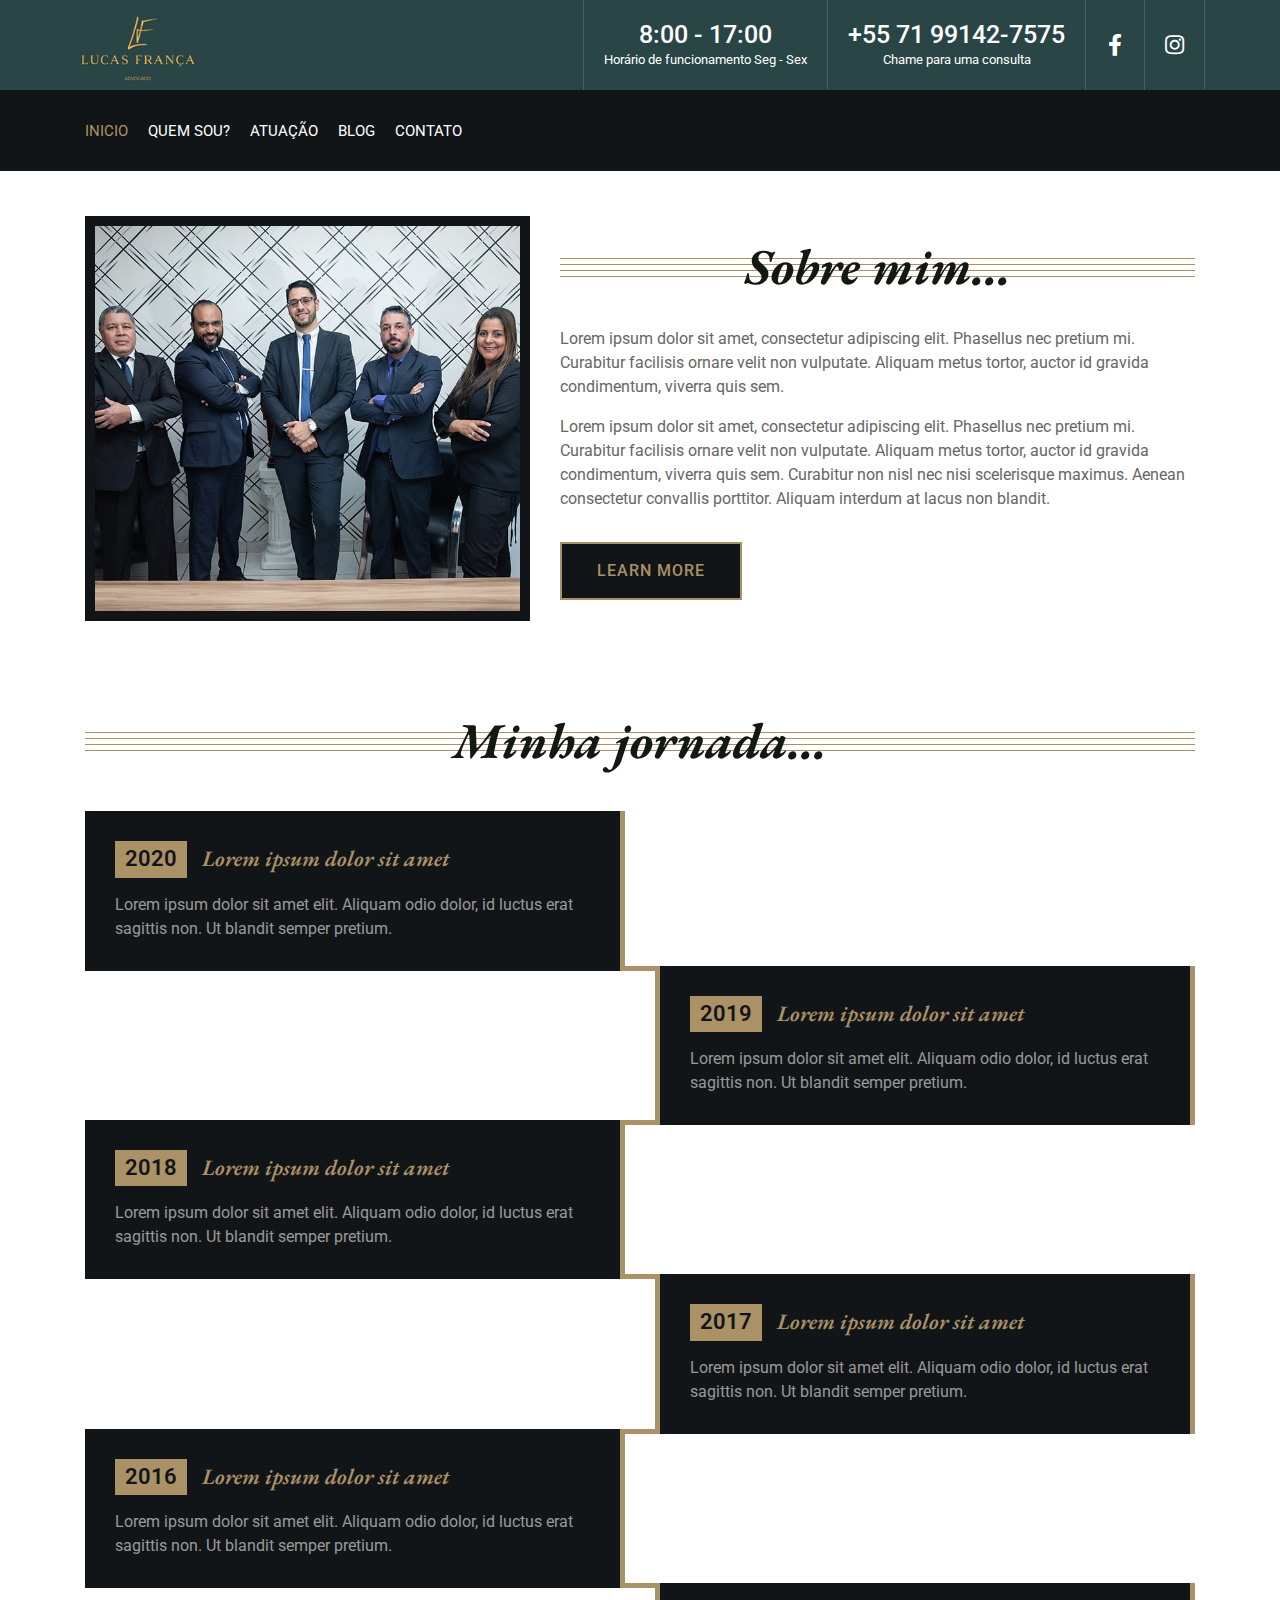
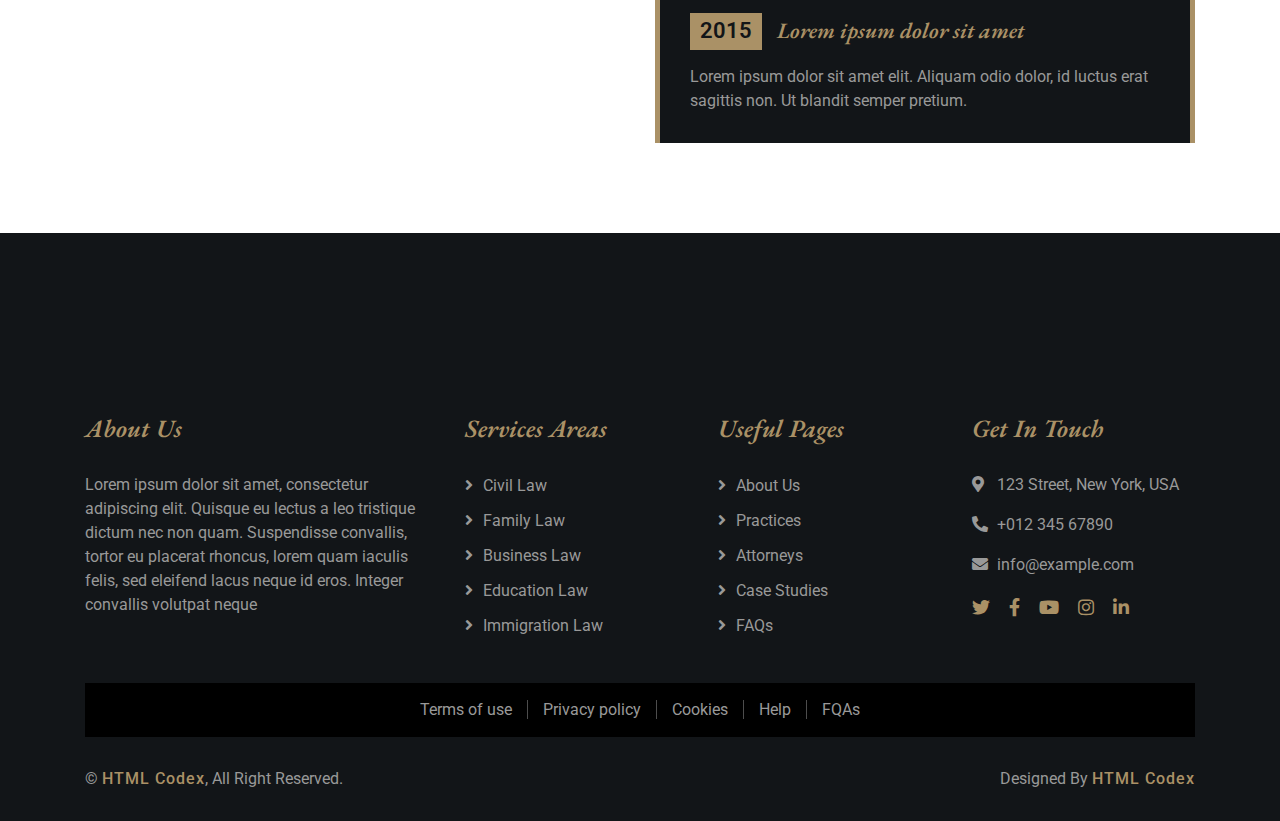
==== commit 42e895a3: "Muchos cambios" ====
--- a/about.html
+++ b/about.html
@@ -2,13 +2,13 @@
 <html lang="en">
     <head>
         <meta charset="utf-8">
-        <title>Kanun - Law Firm Website Template</title>
+        <title>Lucas França Adv</title>
         <meta content="width=device-width, initial-scale=1.0" name="viewport">
         <meta content="Law Firm Website Template" name="keywords">
         <meta content="Law Firm Website Template" name="description">
 
         <!-- Favicon -->
-        <link href="img/favicon.ico" rel="icon">
+        <link href="img/favicon.jpg" rel="icon">
 
         <!-- Google Font -->
         <link href="https://fonts.googleapis.com/css2?family=EB+Garamond:ital,wght@1,600;1,700;1,800&family=Roboto:wght@400;500&display=swap" rel="stylesheet"> 
@@ -32,25 +32,24 @@
                         <div class="col-lg-3">
                             <div class="logo">
                                 <a href="index.html">
-                                    <h1>Kanun</h1>
-                                    <!-- <img src="img/logo.jpg" alt="Logo"> -->
+                                    <img src="img/logo-sitio.png" alt="Logo">
                                 </a>
                             </div>
                         </div>
                         <div class="col-lg-9">
                             <div class="top-bar-right">
                                 <div class="text">
-                                    <h2>8:00 - 9:00</h2>
-                                    <p>Opening Hour Mon - Fri</p>
+                                    <h2>8:00 - 17:00</h2>
+                                    <p>Horário de funcionamento Seg - Sex</p>
                                 </div>
                                 <div class="text">
-                                    <h2>+123 456 7890</h2>
-                                    <p>Call Us For Free Consultation</p>
+                                    <h2>+55 71 99142-7575</h2>
+                                    <p>Chame para uma consulta</p>
                                 </div>
                                 <div class="social">
-                                    <a href=""><i class="fab fa-twitter"></i></a>
+                                    <!-- <a href=""><i class="fab fa-twitter"></i></a>-->
                                     <a href=""><i class="fab fa-facebook-f"></i></a>
-                                    <a href=""><i class="fab fa-linkedin-in"></i></a>
+                                    <!-- <a href=""><i class="fab fa-linkedin-in"></i></a>-->
                                     <a href=""><i class="fab fa-instagram"></i></a>
                                 </div>
                             </div>
@@ -71,46 +70,29 @@
 
                         <div class="collapse navbar-collapse justify-content-between" id="navbarCollapse">
                             <div class="navbar-nav mr-auto">
-                                <a href="index.html" class="nav-item nav-link">Home</a>
-                                <a href="about.html" class="nav-item nav-link active">About</a>
-                                <a href="service.html" class="nav-item nav-link">Practice</a>
-                                <a href="team.html" class="nav-item nav-link">Attorneys</a>
-                                <a href="portfolio.html" class="nav-item nav-link">Case Studies</a>
-                                <div class="nav-item dropdown">
+                                <a href="index.html" class="nav-item nav-link active">Inicio</a>
+                                <a href="about.html" class="nav-item nav-link">Quem sou?</a>
+                                <a href="service.html" class="nav-item nav-link">Atuação</a>
+                                <a href="blog.html" class="nav-item nav-link">Blog</a>
+                                <!-- <a href="team.html" class="nav-item nav-link">Attorneys</a> -->
+                                <!-- <a href="portfolio.html" class="nav-item nav-link">Case Studies</a> -->
+                                <!-- <div class="nav-item dropdown">
                                     <a href="#" class="nav-link dropdown-toggle" data-toggle="dropdown">Pages</a>
                                     <div class="dropdown-menu">
-                                        <a href="single-page.html" class="dropdown-item">Blog Page</a>
-                                        <a href="#" class="dropdown-item">Single Page</a>
-                                    </div>
-                                </div>
-                                <a href="contact.html" class="nav-item nav-link">Contact</a>
-                            </div>
-                            <div class="ml-auto">
-                                <a class="btn" href="">Get Appointment</a>
-                            </div>
+                                        <a href="blog.html" class="dropdown-item">Blog Page</a>
+                                        <a href="single.html" class="dropdown-item">Single Page</a>
+                                    </div>
+                                </div> -->
+                                <a href="contact.html" class="nav-item nav-link">Contato</a>
+                            </div>
+                            <!-- <div class="ml-auto">
+                                <a class="btn" href="https://htmlcodex.com/law-firm-website-template">Get Appointment</a>
+                            </div> -->
                         </div>
                     </nav>
                 </div>
             </div>
             <!-- Nav Bar End -->
-            
-            
-            <!-- Page Header Start -->
-            <div class="page-header">
-                <div class="container">
-                    <div class="row">
-                        <div class="col-12">
-                            <h2>About Us</h2>
-                        </div>
-                        <div class="col-12">
-                            <a href="">Home</a>
-                            <a href="">About Us</a>
-                        </div>
-                    </div>
-                </div>
-            </div>
-            <!-- Page Header End -->
-
 
             <!-- About Start -->
             <div class="about">
@@ -123,7 +105,7 @@
                         </div>
                         <div class="col-lg-7 col-md-6">
                             <div class="section-header">
-                                <h2>Learn About Us</h2>
+                                <h2>Sobre mim...</h2>
                             </div>
                             <div class="about-text">
                                 <p>
@@ -139,13 +121,12 @@
                 </div>
             </div>
             <!-- About End -->
-
 
             <!-- Timeline Start -->
             <div class="timeline">
                 <div class="container">
                     <div class="section-header">
-                        <h2>Learn About Our Journey</h2>
+                        <h2>Minha jornada...</h2>
                     </div>
                     <div class="timeline-start">
                         <div class="timeline-container left">
@@ -203,7 +184,7 @@
 
 
             <!-- Team Start -->
-            <div class="team">
+            <!-- <div class="team">
                 <div class="container">
                     <div class="section-header">
                         <h2>Meet Our Expert Attorneys</h2>
@@ -279,24 +260,8 @@
                         </div>
                     </div>
                 </div>
-            </div>
+            </div> -->
             <!-- Team End -->
-
-
-            <!-- Newsletter Start -->
-            <div class="newsletter">
-                <div class="container">
-                    <div class="section-header">
-                        <h2>Subscribe Our Newsletter</h2>
-                    </div>
-                    <div class="form">
-                        <input class="form-control" placeholder="Email here">
-                        <button class="btn">Submit</button>
-                    </div>
-                </div>
-            </div>
-            <!-- Newsletter End -->
-
 
             <!-- Footer Start -->
             <div class="footer">
